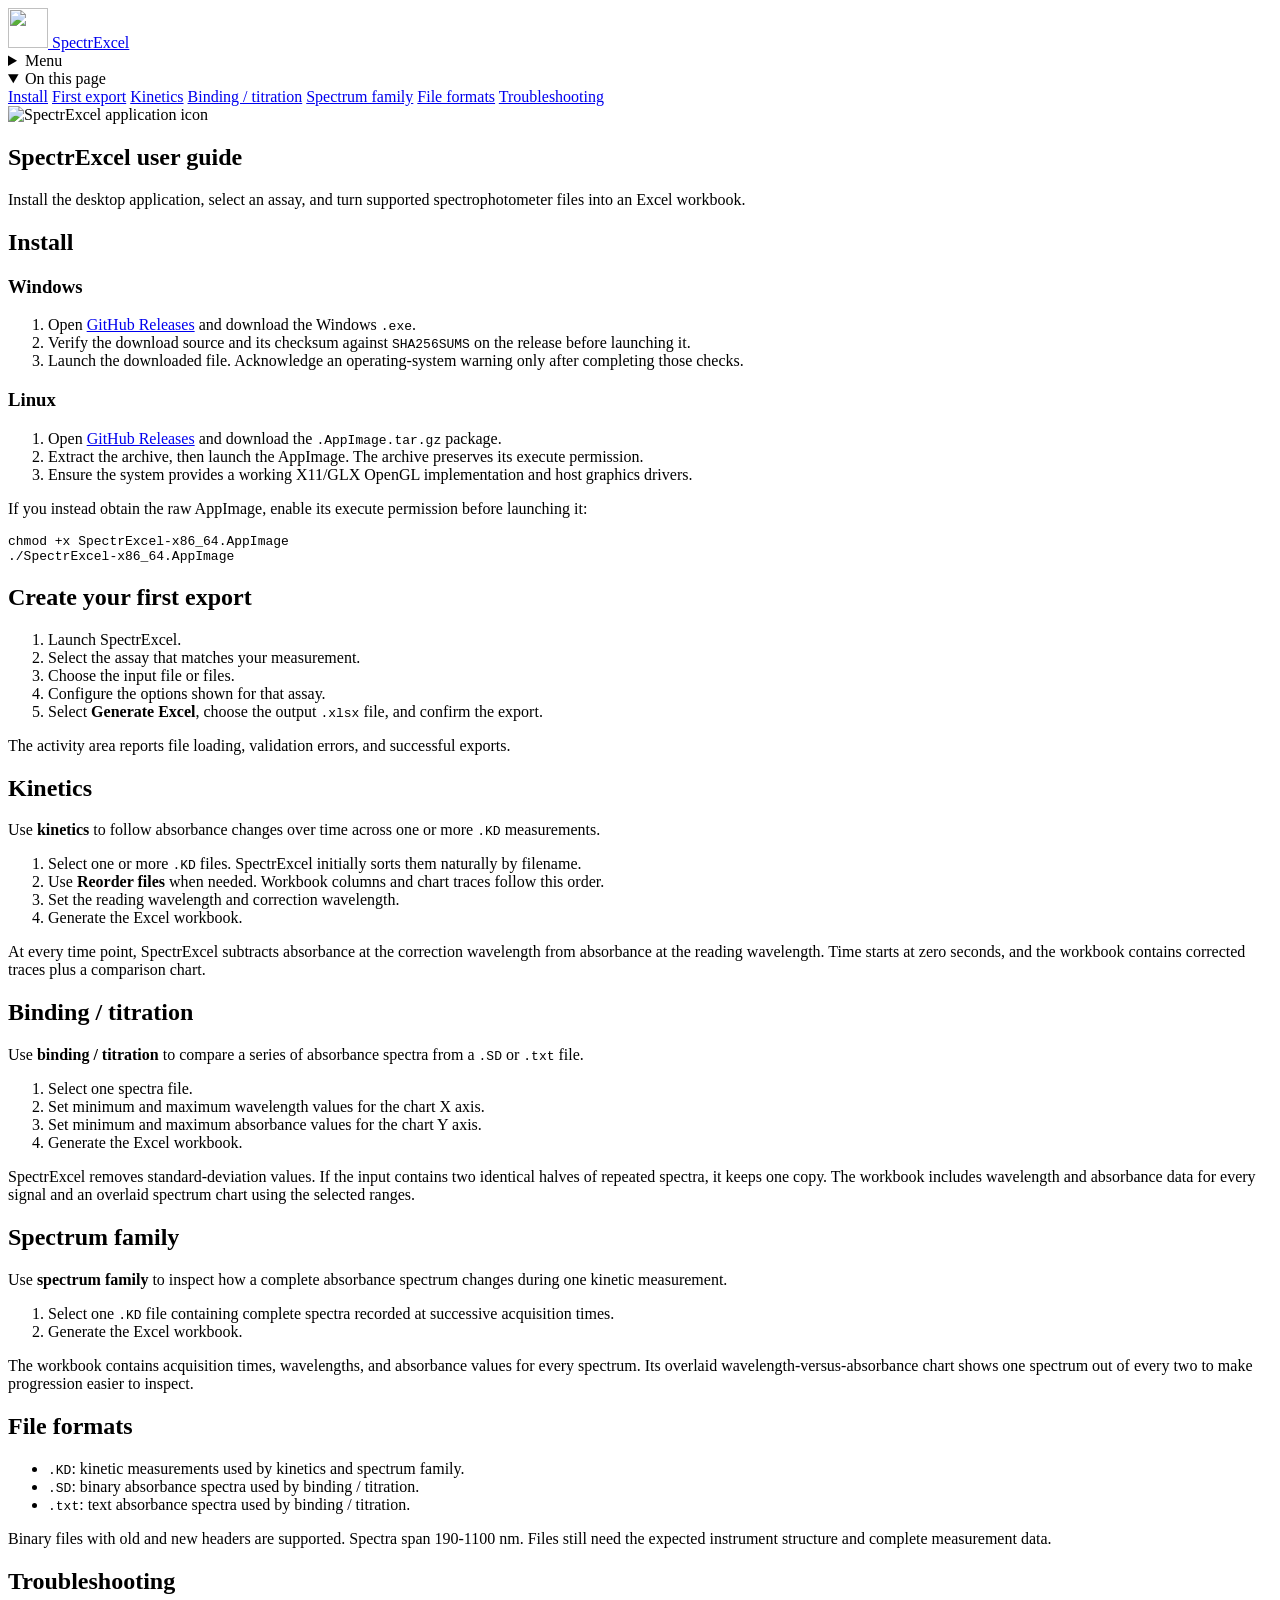
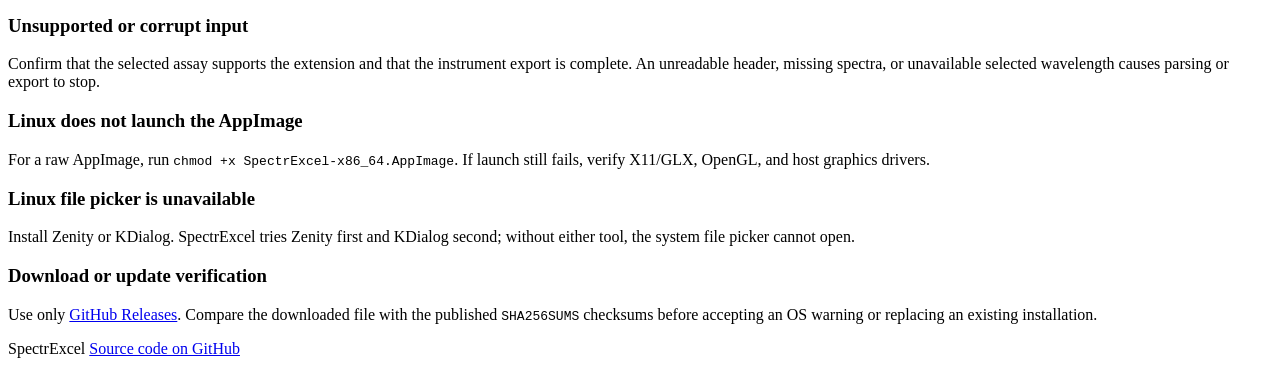
==== site/docs/index.html @ 4e781d3f "feat(site): add bilingual user guides" ====
<!doctype html>
<html lang="en">
<head>
  <meta charset="utf-8">
  <meta name="viewport" content="width=device-width, initial-scale=1">
  <title>SpectrExcel User Guide</title>
  <meta name="description" content="Install SpectrExcel and export spectrophotometer data to Excel with the kinetics, binding, and spectrum family workflows.">
  <link rel="canonical" href="https://spectrexcel.albertomosconi.it/docs/">
  <link rel="icon" href="/assets/icon.png" type="image/png">
  <link rel="stylesheet" href="/assets/styles.css">
  <meta property="og:type" content="website">
  <meta property="og:title" content="SpectrExcel User Guide">
  <meta property="og:description" content="Installation, export workflows, supported formats, and troubleshooting for SpectrExcel.">
  <meta property="og:url" content="https://spectrexcel.albertomosconi.it/docs/">
  <meta property="og:image" content="https://spectrexcel.albertomosconi.it/assets/icon.png">
</head>
<body>
  <header class="site-header">
    <a href="/" aria-label="SpectrExcel home">
      <img src="/assets/icon.png" alt="" width="40" height="40">
      <span>SpectrExcel</span>
    </a>
    <details class="nav-disclosure">
      <summary>Menu</summary>
      <nav aria-label="Main navigation">
        <a href="/">Home</a>
        <a href="/docs/" aria-current="page">Docs</a>
        <a href="/docs/" lang="en" hreflang="en" data-language="en" aria-current="page">EN</a>
        <a href="/it/docs/" lang="it" hreflang="it" data-language="it">IT</a>
      </nav>
    </details>
  </header>

  <main>
    <div class="docs-layout">
      <details class="docs-nav" open>
        <summary>On this page</summary>
        <nav aria-label="User guide sections">
          <a href="/docs/#install">Install</a>
          <a href="/docs/#first-export">First export</a>
          <a href="/docs/#kinetics">Kinetics</a>
          <a href="/docs/#binding">Binding / titration</a>
          <a href="/docs/#spectra-family">Spectrum family</a>
          <a href="/docs/#file-formats">File formats</a>
          <a href="/docs/#troubleshooting">Troubleshooting</a>
        </nav>
      </details>

      <article>
        <header>
          <img src="/assets/icon.png" alt="SpectrExcel application icon" width="96" height="96">
          <h1>SpectrExcel user guide</h1>
          <p>Install the desktop application, select an assay, and turn supported spectrophotometer files into an Excel workbook.</p>
        </header>

        <section id="install">
          <h2>Install</h2>
          <h3>Windows</h3>
          <ol>
            <li>Open <a href="https://github.com/albertomosconi/spectrexcel/releases/latest">GitHub Releases</a> and download the Windows <code>.exe</code>.</li>
            <li>Verify the download source and its checksum against <code>SHA256SUMS</code> on the release before launching it.</li>
            <li>Launch the downloaded file. Acknowledge an operating-system warning only after completing those checks.</li>
          </ol>
          <h3>Linux</h3>
          <ol>
            <li>Open <a href="https://github.com/albertomosconi/spectrexcel/releases/latest">GitHub Releases</a> and download the <code>.AppImage.tar.gz</code> package.</li>
            <li>Extract the archive, then launch the AppImage. The archive preserves its execute permission.</li>
            <li>Ensure the system provides a working X11/GLX OpenGL implementation and host graphics drivers.</li>
          </ol>
          <p>If you instead obtain the raw AppImage, enable its execute permission before launching it:</p>
          <pre><code>chmod +x SpectrExcel-x86_64.AppImage
./SpectrExcel-x86_64.AppImage</code></pre>
        </section>

        <section id="first-export">
          <h2>Create your first export</h2>
          <ol>
            <li>Launch SpectrExcel.</li>
            <li>Select the assay that matches your measurement.</li>
            <li>Choose the input file or files.</li>
            <li>Configure the options shown for that assay.</li>
            <li>Select <strong>Generate Excel</strong>, choose the output <code>.xlsx</code> file, and confirm the export.</li>
          </ol>
          <p>The activity area reports file loading, validation errors, and successful exports.</p>
        </section>

        <section id="kinetics">
          <h2>Kinetics</h2>
          <p>Use <strong>kinetics</strong> to follow absorbance changes over time across one or more <code>.KD</code> measurements.</p>
          <ol>
            <li>Select one or more <code>.KD</code> files. SpectrExcel initially sorts them naturally by filename.</li>
            <li>Use <strong>Reorder files</strong> when needed. Workbook columns and chart traces follow this order.</li>
            <li>Set the reading wavelength and correction wavelength.</li>
            <li>Generate the Excel workbook.</li>
          </ol>
          <p>At every time point, SpectrExcel subtracts absorbance at the correction wavelength from absorbance at the reading wavelength. Time starts at zero seconds, and the workbook contains corrected traces plus a comparison chart.</p>
        </section>

        <section id="binding">
          <h2>Binding / titration</h2>
          <p>Use <strong>binding / titration</strong> to compare a series of absorbance spectra from a <code>.SD</code> or <code>.txt</code> file.</p>
          <ol>
            <li>Select one spectra file.</li>
            <li>Set minimum and maximum wavelength values for the chart X axis.</li>
            <li>Set minimum and maximum absorbance values for the chart Y axis.</li>
            <li>Generate the Excel workbook.</li>
          </ol>
          <p>SpectrExcel removes standard-deviation values. If the input contains two identical halves of repeated spectra, it keeps one copy. The workbook includes wavelength and absorbance data for every signal and an overlaid spectrum chart using the selected ranges.</p>
        </section>

        <section id="spectra-family">
          <h2>Spectrum family</h2>
          <p>Use <strong>spectrum family</strong> to inspect how a complete absorbance spectrum changes during one kinetic measurement.</p>
          <ol>
            <li>Select one <code>.KD</code> file containing complete spectra recorded at successive acquisition times.</li>
            <li>Generate the Excel workbook.</li>
          </ol>
          <p>The workbook contains acquisition times, wavelengths, and absorbance values for every spectrum. Its overlaid wavelength-versus-absorbance chart shows one spectrum out of every two to make progression easier to inspect.</p>
        </section>

        <section id="file-formats">
          <h2>File formats</h2>
          <ul>
            <li><code>.KD</code>: kinetic measurements used by kinetics and spectrum family.</li>
            <li><code>.SD</code>: binary absorbance spectra used by binding / titration.</li>
            <li><code>.txt</code>: text absorbance spectra used by binding / titration.</li>
          </ul>
          <p>Binary files with old and new headers are supported. Spectra span 190-1100 nm. Files still need the expected instrument structure and complete measurement data.</p>
        </section>

        <section id="troubleshooting">
          <h2>Troubleshooting</h2>
          <h3>Unsupported or corrupt input</h3>
          <p>Confirm that the selected assay supports the extension and that the instrument export is complete. An unreadable header, missing spectra, or unavailable selected wavelength causes parsing or export to stop.</p>
          <h3>Linux does not launch the AppImage</h3>
          <p>For a raw AppImage, run <code>chmod +x SpectrExcel-x86_64.AppImage</code>. If launch still fails, verify X11/GLX, OpenGL, and host graphics drivers.</p>
          <h3>Linux file picker is unavailable</h3>
          <p>Install Zenity or KDialog. SpectrExcel tries Zenity first and KDialog second; without either tool, the system file picker cannot open.</p>
          <h3>Download or update verification</h3>
          <p>Use only <a href="https://github.com/albertomosconi/spectrexcel/releases/latest">GitHub Releases</a>. Compare the downloaded file with the published <code>SHA256SUMS</code> checksums before accepting an OS warning or replacing an existing installation.</p>
        </section>
      </article>
    </div>
  </main>

  <footer class="site-footer">
    <span>SpectrExcel</span>
    <a href="https://github.com/albertomosconi/spectrexcel">Source code on GitHub</a>
  </footer>
</body>
</html>
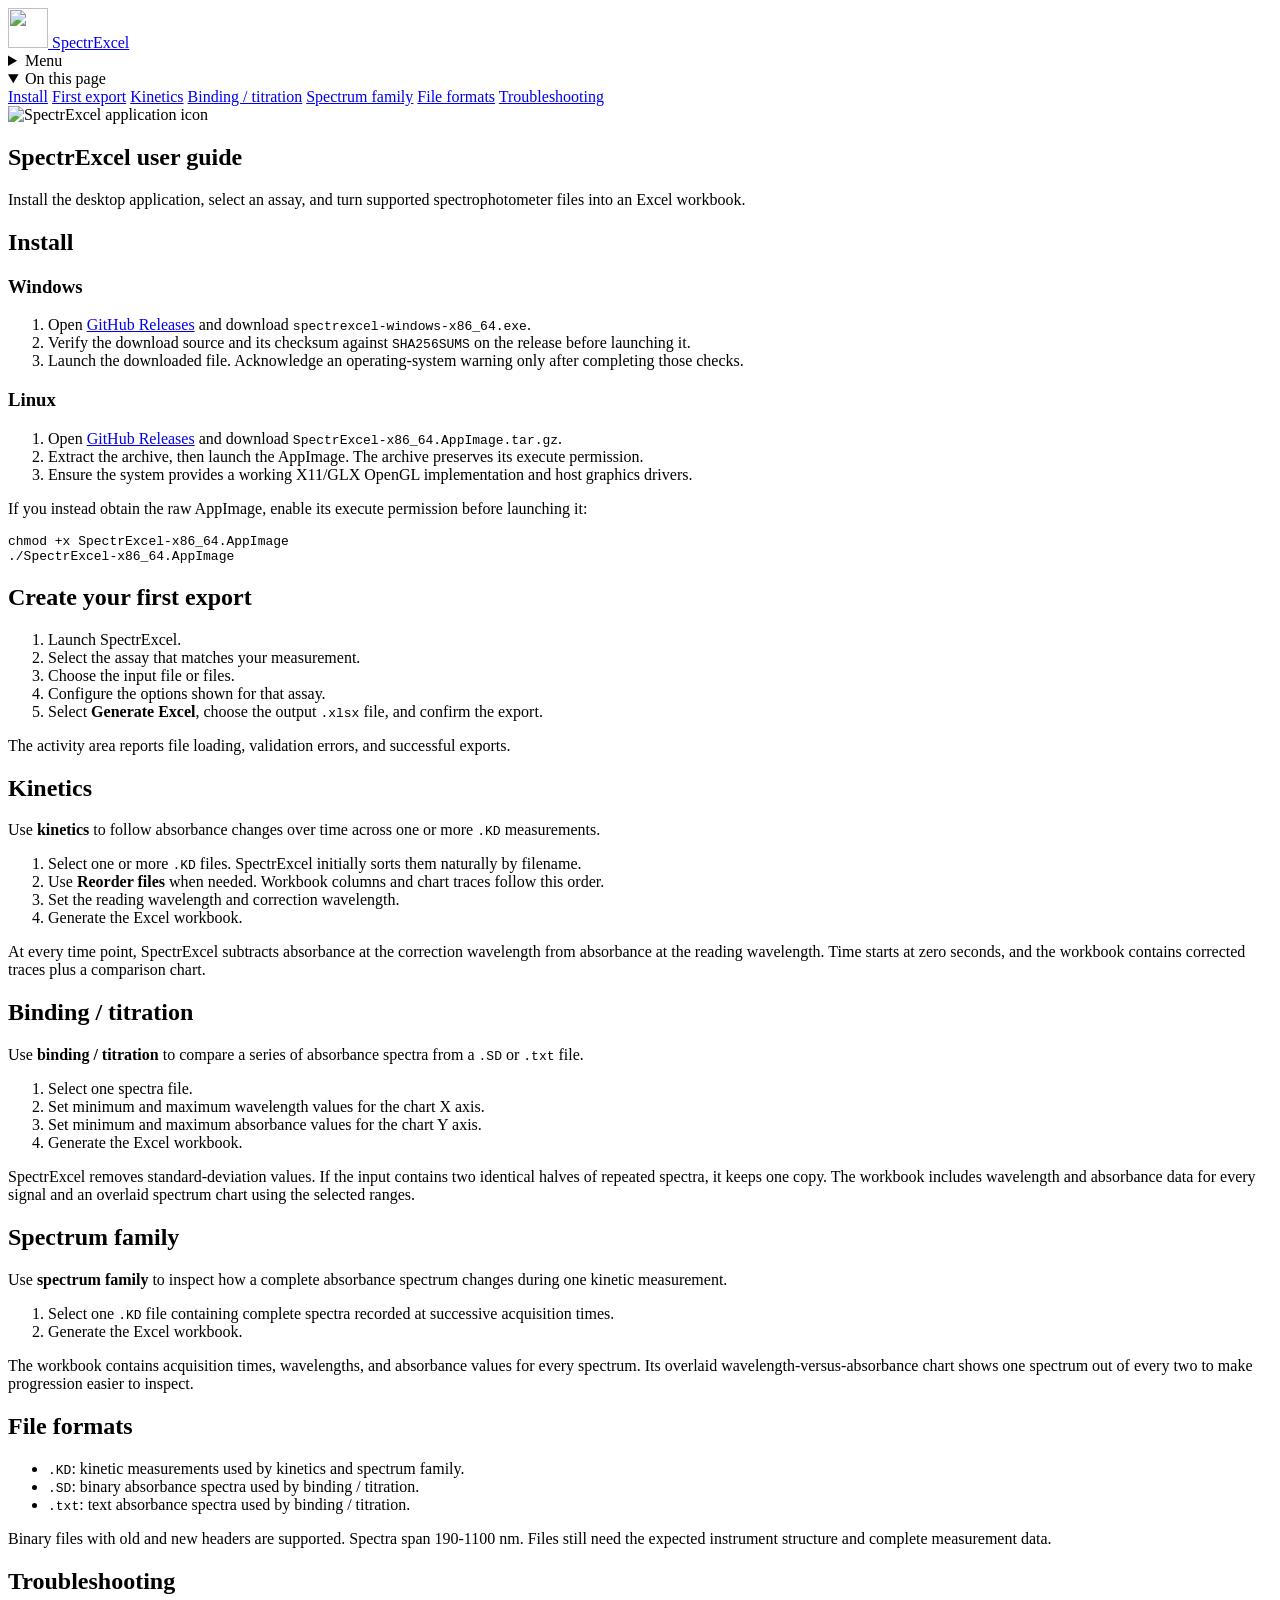
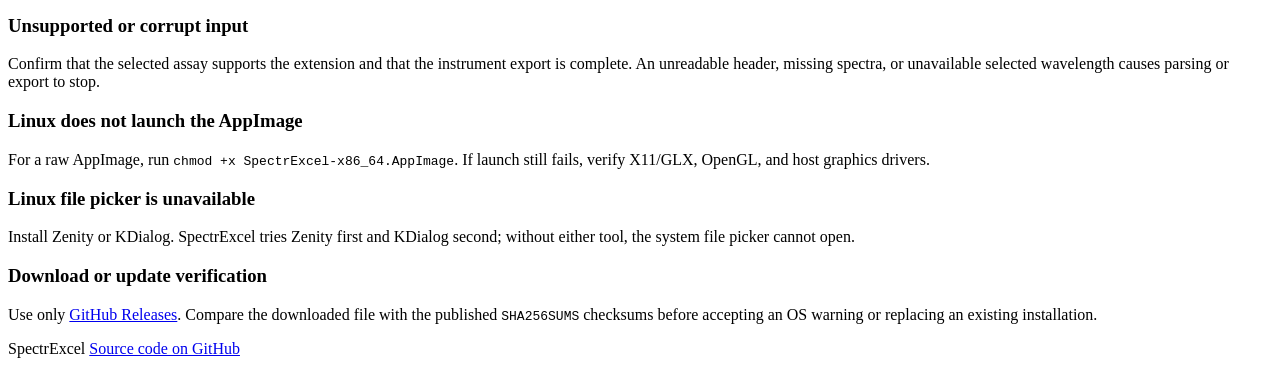
==== commit 275e39ab: "fix(site): name exact release assets" ====
--- a/site/docs/index.html
+++ b/site/docs/index.html
@@ -57,13 +57,13 @@
           <h2>Install</h2>
           <h3>Windows</h3>
           <ol>
-            <li>Open <a href="https://github.com/albertomosconi/spectrexcel/releases/latest">GitHub Releases</a> and download the Windows <code>.exe</code>.</li>
+            <li>Open <a href="https://github.com/albertomosconi/spectrexcel/releases/latest">GitHub Releases</a> and download <code>spectrexcel-windows-x86_64.exe</code>.</li>
             <li>Verify the download source and its checksum against <code>SHA256SUMS</code> on the release before launching it.</li>
             <li>Launch the downloaded file. Acknowledge an operating-system warning only after completing those checks.</li>
           </ol>
           <h3>Linux</h3>
           <ol>
-            <li>Open <a href="https://github.com/albertomosconi/spectrexcel/releases/latest">GitHub Releases</a> and download the <code>.AppImage.tar.gz</code> package.</li>
+            <li>Open <a href="https://github.com/albertomosconi/spectrexcel/releases/latest">GitHub Releases</a> and download <code>SpectrExcel-x86_64.AppImage.tar.gz</code>.</li>
             <li>Extract the archive, then launch the AppImage. The archive preserves its execute permission.</li>
             <li>Ensure the system provides a working X11/GLX OpenGL implementation and host graphics drivers.</li>
           </ol>
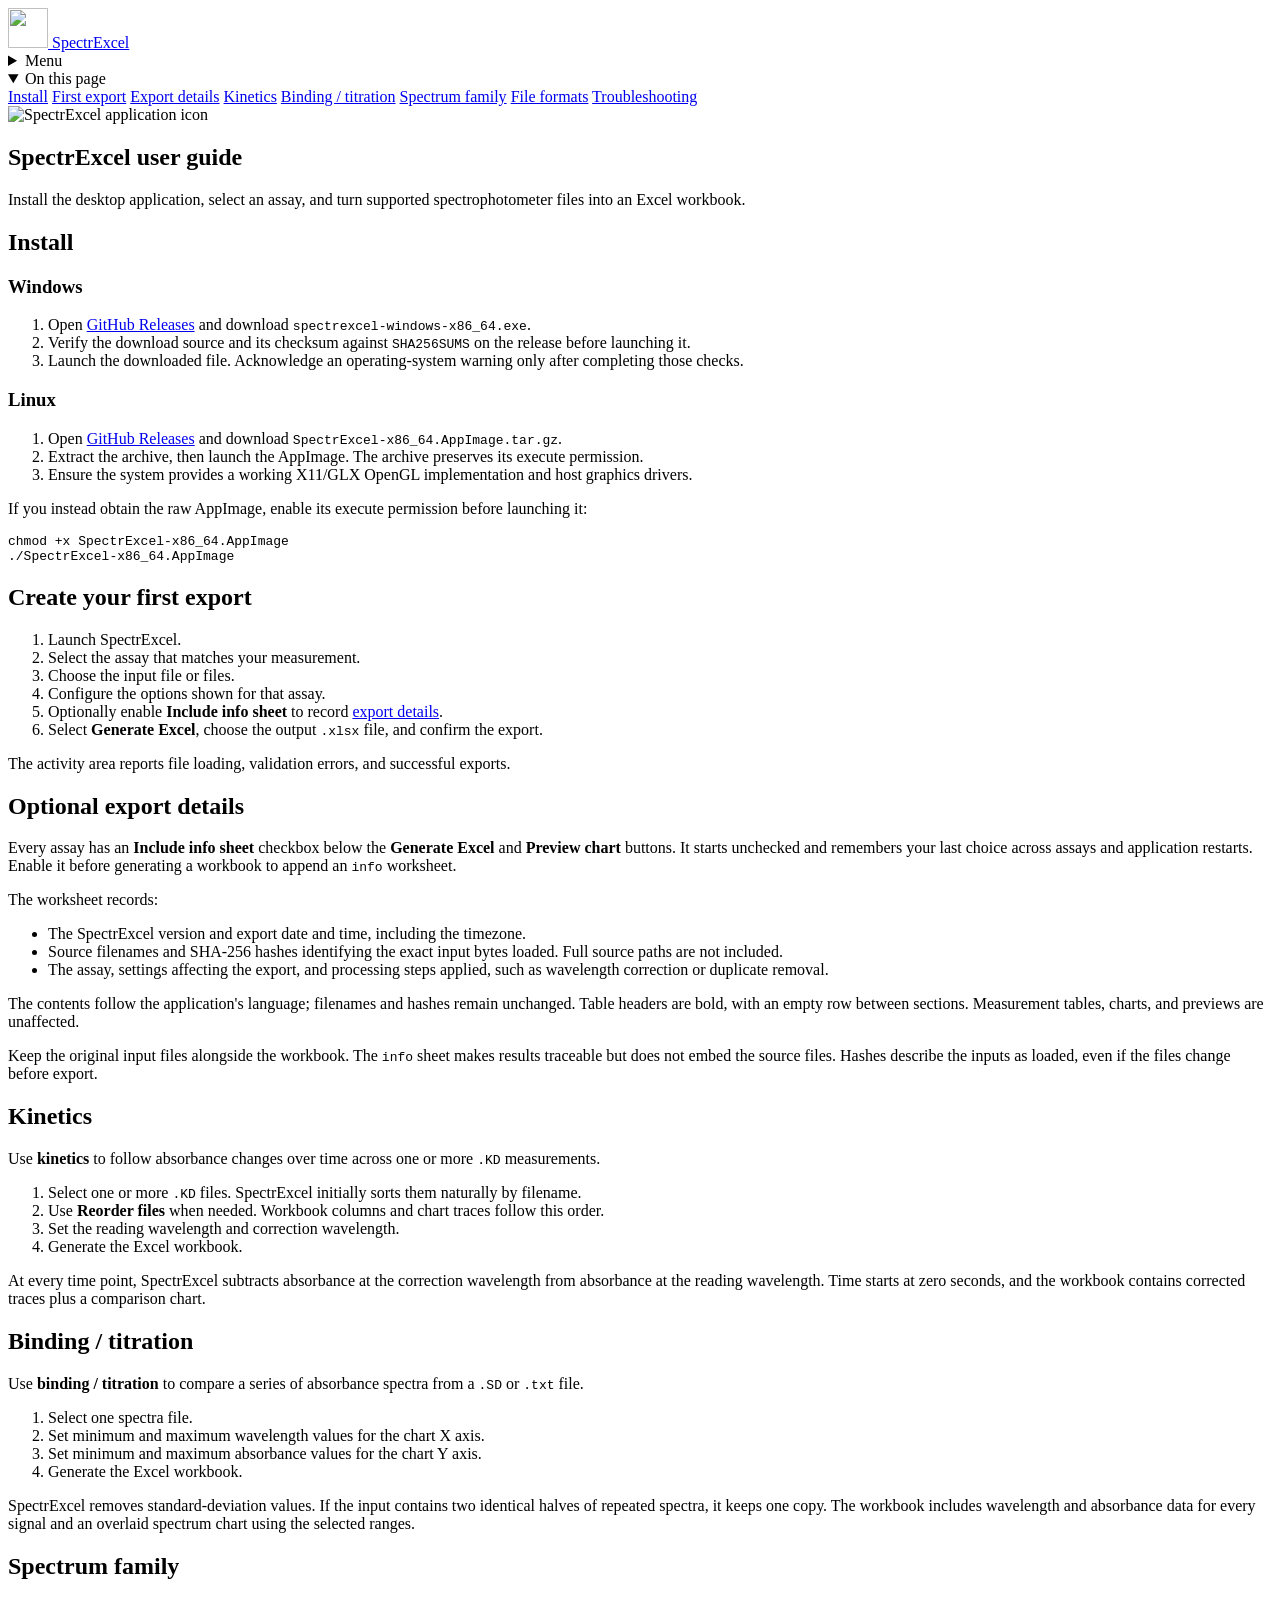
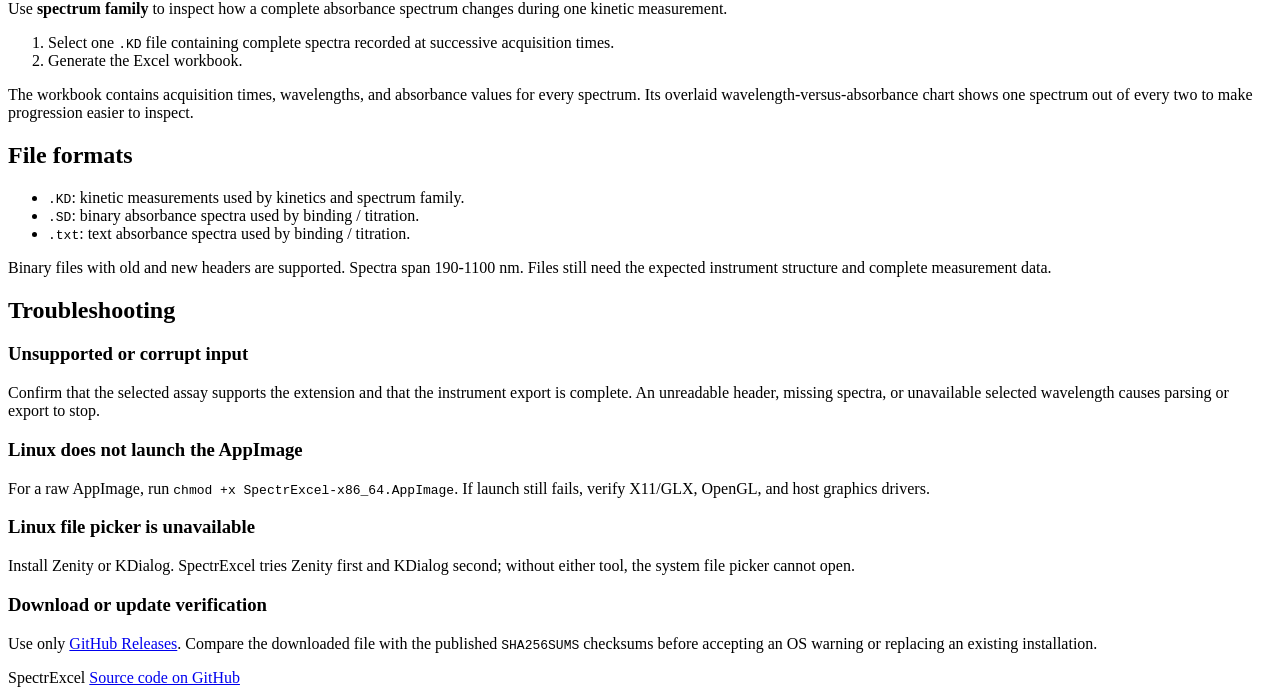
==== commit 9e515dfa: "feat(export): add optional info worksheet" ====
--- a/site/docs/index.html
+++ b/site/docs/index.html
@@ -13,6 +13,7 @@
   <meta property="og:description" content="Installation, export workflows, supported formats, and troubleshooting for SpectrExcel.">
   <meta property="og:url" content="https://spectrexcel.albertomosconi.it/docs/">
   <meta property="og:image" content="https://spectrexcel.albertomosconi.it/assets/icon.png">
+  <script src="/assets/site.js" defer></script>
 </head>
 <body>
   <header class="site-header">
@@ -25,6 +26,7 @@
       <nav aria-label="Main navigation">
         <a href="/">Home</a>
         <a href="/docs/" aria-current="page">Docs</a>
+        <a href="https://github.com/albertomosconi/spectrexcel" aria-label="View SpectrExcel on GitHub">GitHub</a>
         <a href="/docs/" lang="en" hreflang="en" data-language="en" aria-current="page">EN</a>
         <a href="/it/docs/" lang="it" hreflang="it" data-language="it">IT</a>
       </nav>
@@ -38,6 +40,7 @@
         <nav aria-label="User guide sections">
           <a href="/docs/#install">Install</a>
           <a href="/docs/#first-export">First export</a>
+          <a href="/docs/#export-details">Export details</a>
           <a href="/docs/#kinetics">Kinetics</a>
           <a href="/docs/#binding">Binding / titration</a>
           <a href="/docs/#spectra-family">Spectrum family</a>
@@ -79,9 +82,23 @@
             <li>Select the assay that matches your measurement.</li>
             <li>Choose the input file or files.</li>
             <li>Configure the options shown for that assay.</li>
+            <li>Optionally enable <strong>Include info sheet</strong> to record <a href="/docs/#export-details">export details</a>.</li>
             <li>Select <strong>Generate Excel</strong>, choose the output <code>.xlsx</code> file, and confirm the export.</li>
           </ol>
           <p>The activity area reports file loading, validation errors, and successful exports.</p>
+        </section>
+
+        <section id="export-details">
+          <h2>Optional export details</h2>
+          <p>Every assay has an <strong>Include info sheet</strong> checkbox below the <strong>Generate Excel</strong> and <strong>Preview chart</strong> buttons. It starts unchecked and remembers your last choice across assays and application restarts. Enable it before generating a workbook to append an <code>info</code> worksheet.</p>
+          <p>The worksheet records:</p>
+          <ul>
+            <li>The SpectrExcel version and export date and time, including the timezone.</li>
+            <li>Source filenames and SHA-256 hashes identifying the exact input bytes loaded. Full source paths are not included.</li>
+            <li>The assay, settings affecting the export, and processing steps applied, such as wavelength correction or duplicate removal.</li>
+          </ul>
+          <p>The contents follow the application's language; filenames and hashes remain unchanged. Table headers are bold, with an empty row between sections. Measurement tables, charts, and previews are unaffected.</p>
+          <p>Keep the original input files alongside the workbook. The <code>info</code> sheet makes results traceable but does not embed the source files. Hashes describe the inputs as loaded, even if the files change before export.</p>
         </section>
 
         <section id="kinetics">
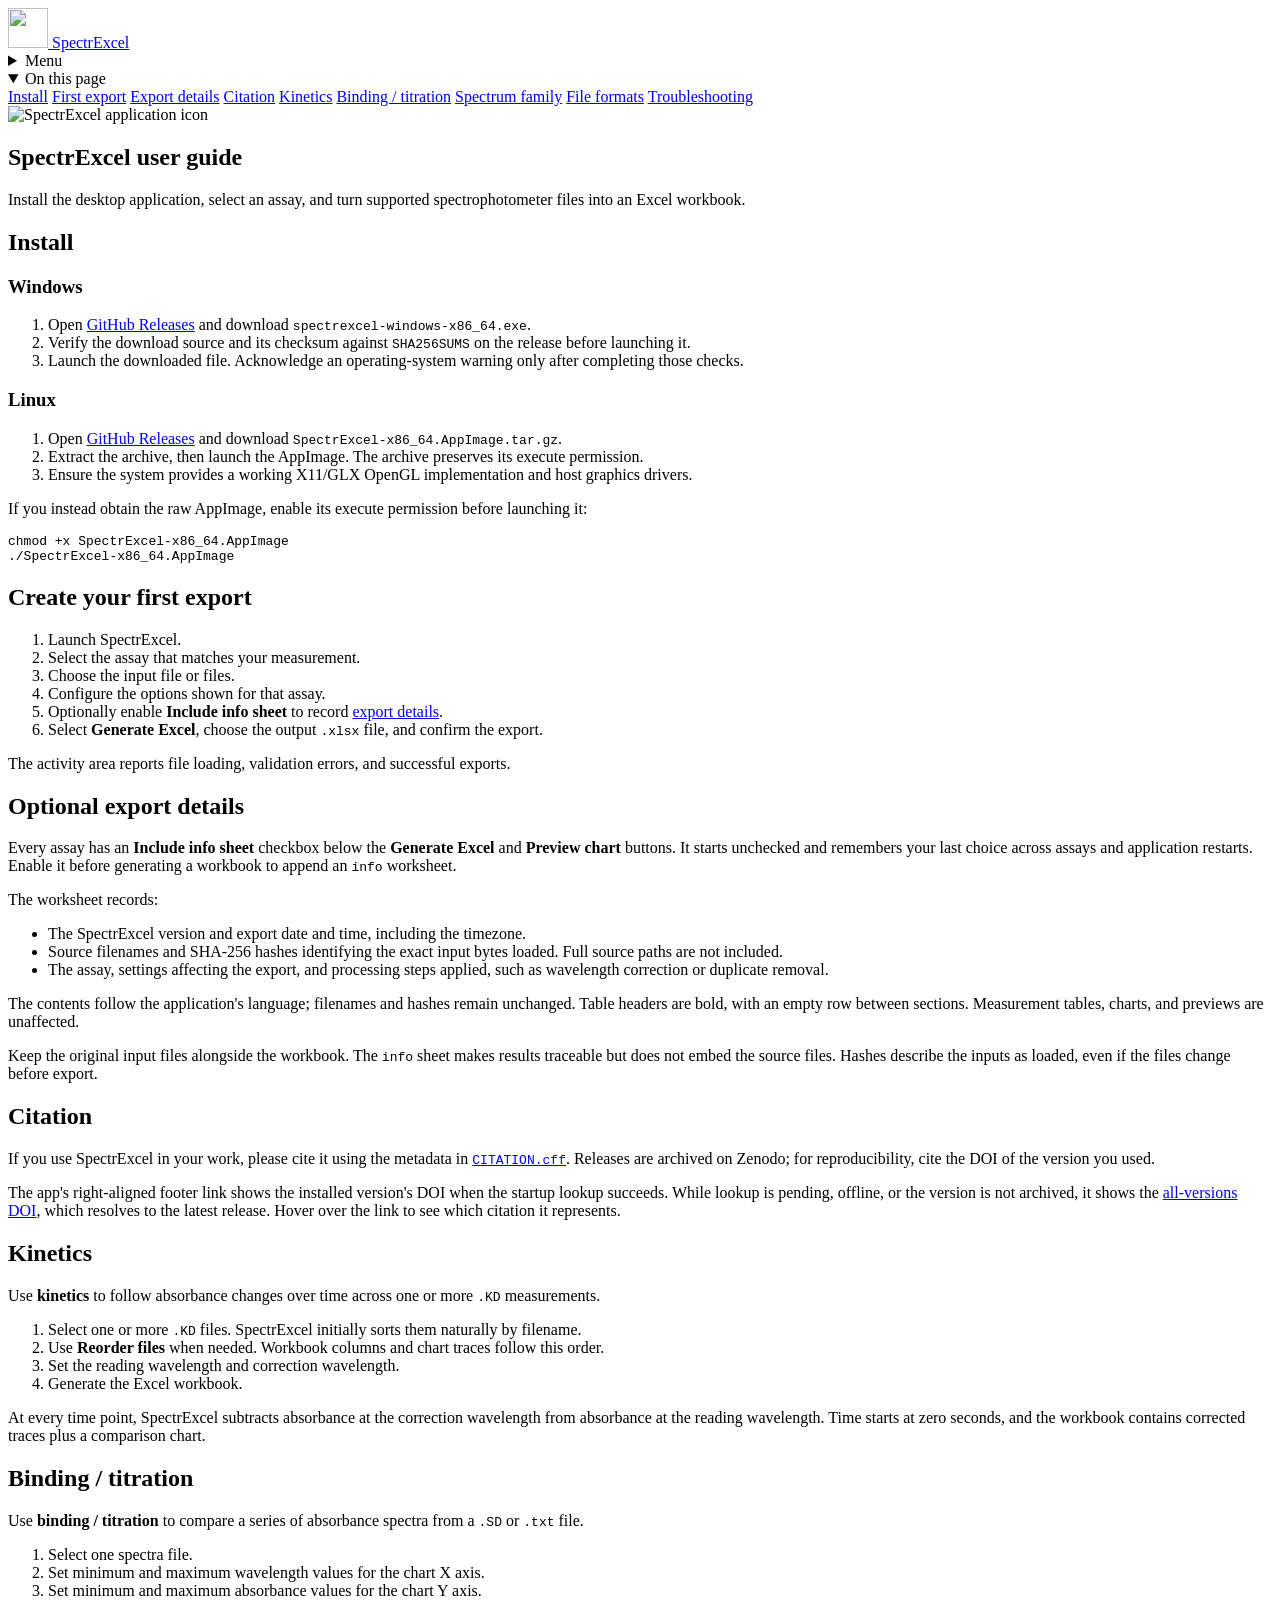
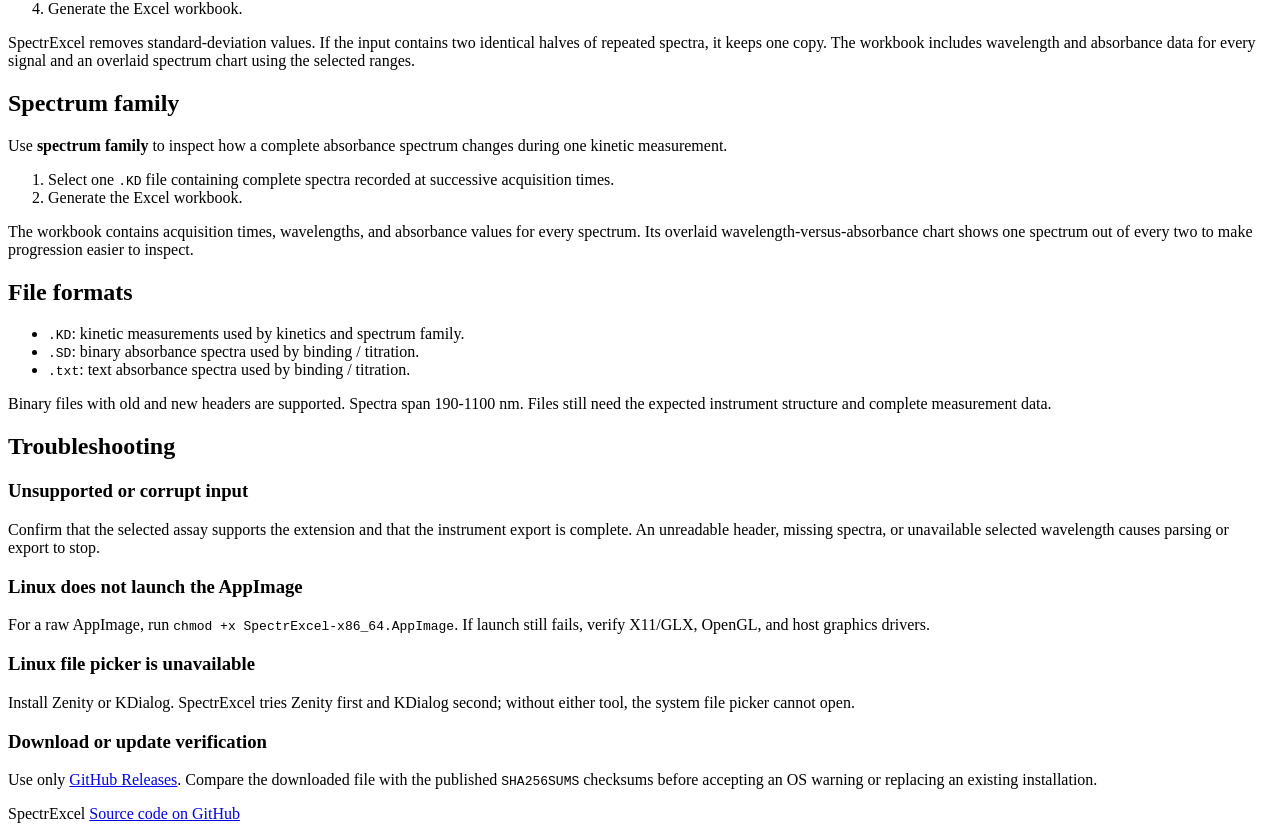
==== commit 901dab30: "feat: add version-specific citation link" ====
--- a/site/docs/index.html
+++ b/site/docs/index.html
@@ -41,6 +41,7 @@
           <a href="/docs/#install">Install</a>
           <a href="/docs/#first-export">First export</a>
           <a href="/docs/#export-details">Export details</a>
+          <a href="/docs/#citation">Citation</a>
           <a href="/docs/#kinetics">Kinetics</a>
           <a href="/docs/#binding">Binding / titration</a>
           <a href="/docs/#spectra-family">Spectrum family</a>
@@ -99,6 +100,12 @@
           </ul>
           <p>The contents follow the application's language; filenames and hashes remain unchanged. Table headers are bold, with an empty row between sections. Measurement tables, charts, and previews are unaffected.</p>
           <p>Keep the original input files alongside the workbook. The <code>info</code> sheet makes results traceable but does not embed the source files. Hashes describe the inputs as loaded, even if the files change before export.</p>
+        </section>
+
+        <section id="citation">
+          <h2>Citation</h2>
+          <p>If you use SpectrExcel in your work, please cite it using the metadata in <a href="https://github.com/albertomosconi/spectrexcel/blob/main/CITATION.cff"><code>CITATION.cff</code></a>. Releases are archived on Zenodo; for reproducibility, cite the DOI of the version you used.</p>
+          <p>The app's right-aligned footer link shows the installed version's DOI when the startup lookup succeeds. While lookup is pending, offline, or the version is not archived, it shows the <a href="https://doi.org/10.5281/zenodo.23161786">all-versions DOI</a>, which resolves to the latest release. Hover over the link to see which citation it represents.</p>
         </section>
 
         <section id="kinetics">
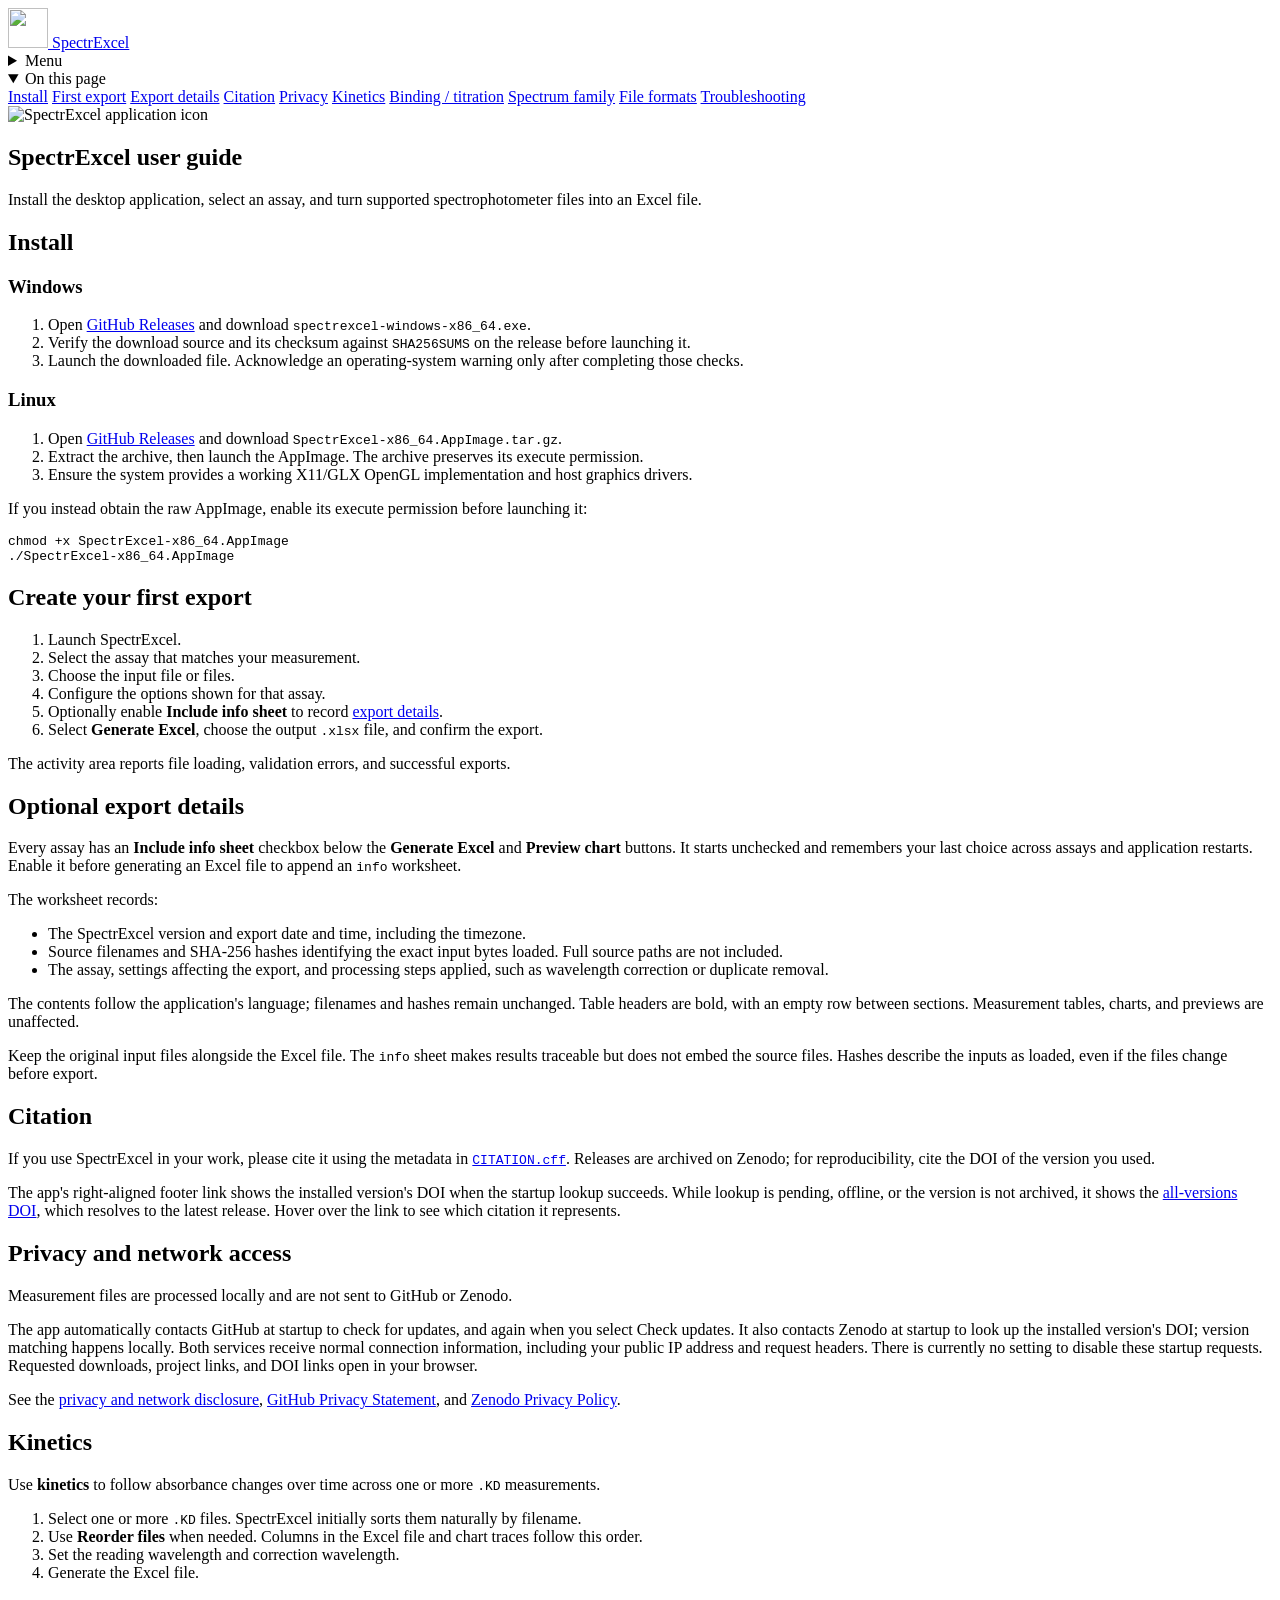
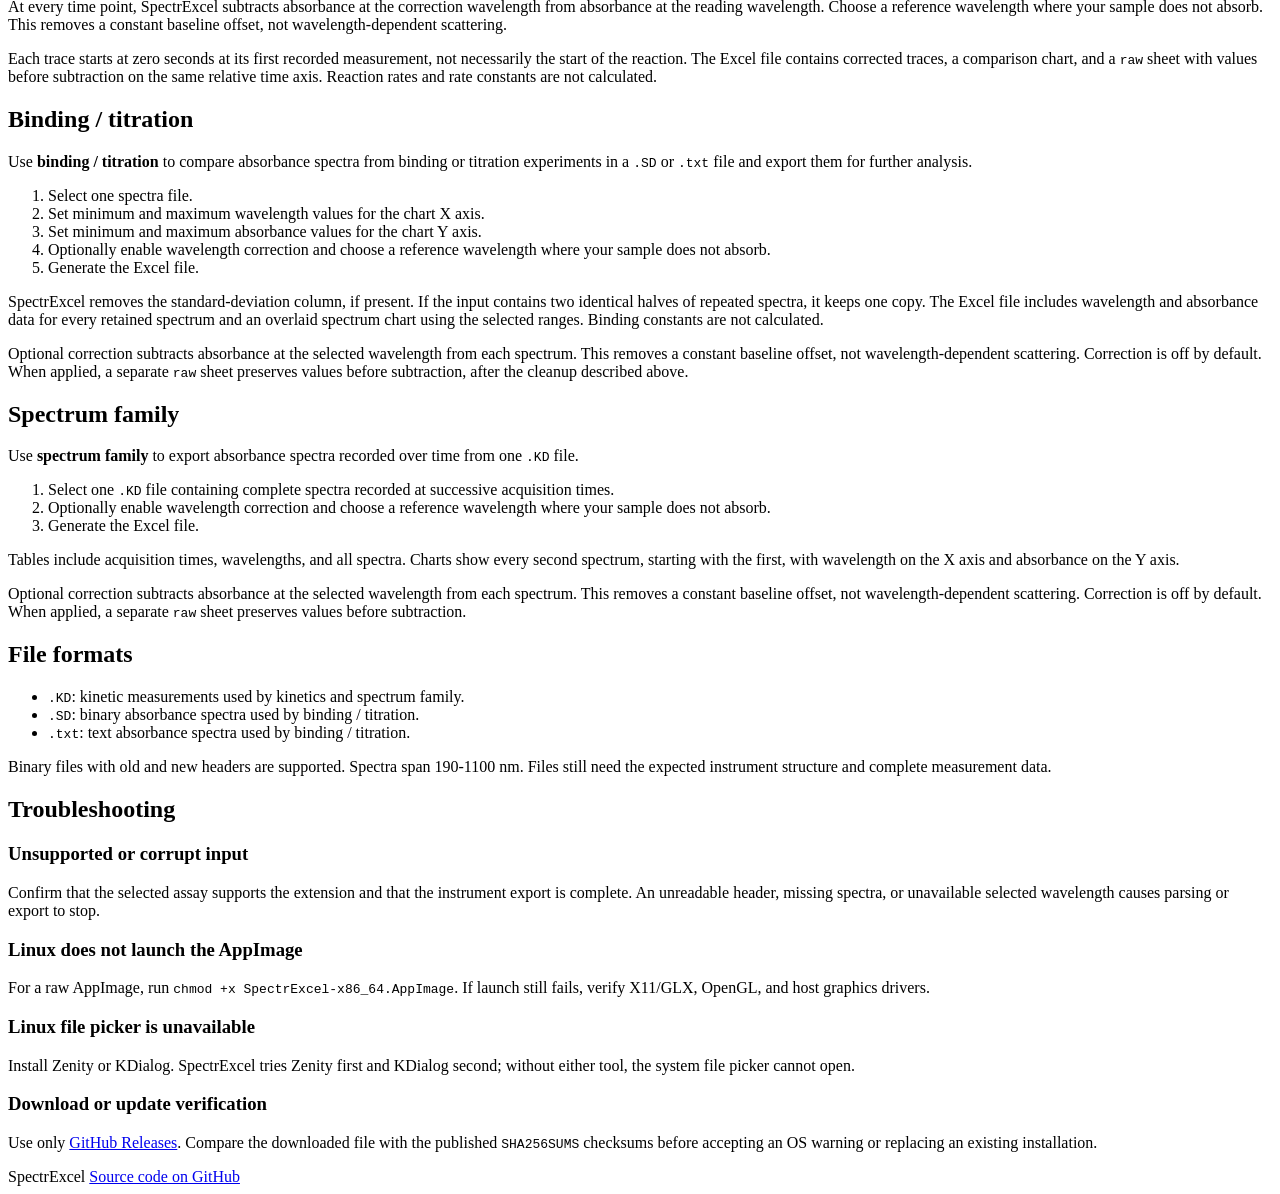
==== commit 5c3d64c4: "fix: clarify assay text and improve site layout" ====
--- a/site/docs/index.html
+++ b/site/docs/index.html
@@ -42,6 +42,7 @@
           <a href="/docs/#first-export">First export</a>
           <a href="/docs/#export-details">Export details</a>
           <a href="/docs/#citation">Citation</a>
+          <a href="/docs/#privacy">Privacy</a>
           <a href="/docs/#kinetics">Kinetics</a>
           <a href="/docs/#binding">Binding / titration</a>
           <a href="/docs/#spectra-family">Spectrum family</a>
@@ -54,7 +55,7 @@
         <header>
           <img src="/assets/icon.png" alt="SpectrExcel application icon" width="96" height="96">
           <h1>SpectrExcel user guide</h1>
-          <p>Install the desktop application, select an assay, and turn supported spectrophotometer files into an Excel workbook.</p>
+          <p>Install the desktop application, select an assay, and turn supported spectrophotometer files into an Excel file.</p>
         </header>
 
         <section id="install">
@@ -91,7 +92,7 @@
 
         <section id="export-details">
           <h2>Optional export details</h2>
-          <p>Every assay has an <strong>Include info sheet</strong> checkbox below the <strong>Generate Excel</strong> and <strong>Preview chart</strong> buttons. It starts unchecked and remembers your last choice across assays and application restarts. Enable it before generating a workbook to append an <code>info</code> worksheet.</p>
+          <p>Every assay has an <strong>Include info sheet</strong> checkbox below the <strong>Generate Excel</strong> and <strong>Preview chart</strong> buttons. It starts unchecked and remembers your last choice across assays and application restarts. Enable it before generating an Excel file to append an <code>info</code> worksheet.</p>
           <p>The worksheet records:</p>
           <ul>
             <li>The SpectrExcel version and export date and time, including the timezone.</li>
@@ -99,7 +100,7 @@
             <li>The assay, settings affecting the export, and processing steps applied, such as wavelength correction or duplicate removal.</li>
           </ul>
           <p>The contents follow the application's language; filenames and hashes remain unchanged. Table headers are bold, with an empty row between sections. Measurement tables, charts, and previews are unaffected.</p>
-          <p>Keep the original input files alongside the workbook. The <code>info</code> sheet makes results traceable but does not embed the source files. Hashes describe the inputs as loaded, even if the files change before export.</p>
+          <p>Keep the original input files alongside the Excel file. The <code>info</code> sheet makes results traceable but does not embed the source files. Hashes describe the inputs as loaded, even if the files change before export.</p>
         </section>
 
         <section id="citation">
@@ -108,38 +109,50 @@
           <p>The app's right-aligned footer link shows the installed version's DOI when the startup lookup succeeds. While lookup is pending, offline, or the version is not archived, it shows the <a href="https://doi.org/10.5281/zenodo.23161786">all-versions DOI</a>, which resolves to the latest release. Hover over the link to see which citation it represents.</p>
         </section>
 
+        <section id="privacy">
+          <h2>Privacy and network access</h2>
+          <p>Measurement files are processed locally and are not sent to GitHub or Zenodo.</p>
+          <p>The app automatically contacts GitHub at startup to check for updates, and again when you select Check updates. It also contacts Zenodo at startup to look up the installed version's DOI; version matching happens locally. Both services receive normal connection information, including your public IP address and request headers. There is currently no setting to disable these startup requests. Requested downloads, project links, and DOI links open in your browser.</p>
+          <p>See the <a href="https://github.com/albertomosconi/spectrexcel/blob/main/CODE_SIGNING.md#privacy-and-network-access">privacy and network disclosure</a>, <a href="https://docs.github.com/en/site-policy/privacy-policies/github-privacy-statement">GitHub Privacy Statement</a>, and <a href="https://about.zenodo.org/privacy-policy/">Zenodo Privacy Policy</a>.</p>
+        </section>
+
         <section id="kinetics">
           <h2>Kinetics</h2>
           <p>Use <strong>kinetics</strong> to follow absorbance changes over time across one or more <code>.KD</code> measurements.</p>
           <ol>
             <li>Select one or more <code>.KD</code> files. SpectrExcel initially sorts them naturally by filename.</li>
-            <li>Use <strong>Reorder files</strong> when needed. Workbook columns and chart traces follow this order.</li>
+            <li>Use <strong>Reorder files</strong> when needed. Columns in the Excel file and chart traces follow this order.</li>
             <li>Set the reading wavelength and correction wavelength.</li>
-            <li>Generate the Excel workbook.</li>
+            <li>Generate the Excel file.</li>
           </ol>
-          <p>At every time point, SpectrExcel subtracts absorbance at the correction wavelength from absorbance at the reading wavelength. Time starts at zero seconds, and the workbook contains corrected traces plus a comparison chart.</p>
+          <p>At every time point, SpectrExcel subtracts absorbance at the correction wavelength from absorbance at the reading wavelength. Choose a reference wavelength where your sample does not absorb. This removes a constant baseline offset, not wavelength-dependent scattering.</p>
+          <p>Each trace starts at zero seconds at its first recorded measurement, not necessarily the start of the reaction. The Excel file contains corrected traces, a comparison chart, and a <code>raw</code> sheet with values before subtraction on the same relative time axis. Reaction rates and rate constants are not calculated.</p>
         </section>
 
         <section id="binding">
           <h2>Binding / titration</h2>
-          <p>Use <strong>binding / titration</strong> to compare a series of absorbance spectra from a <code>.SD</code> or <code>.txt</code> file.</p>
+          <p>Use <strong>binding / titration</strong> to compare absorbance spectra from binding or titration experiments in a <code>.SD</code> or <code>.txt</code> file and export them for further analysis.</p>
           <ol>
             <li>Select one spectra file.</li>
             <li>Set minimum and maximum wavelength values for the chart X axis.</li>
             <li>Set minimum and maximum absorbance values for the chart Y axis.</li>
-            <li>Generate the Excel workbook.</li>
+            <li>Optionally enable wavelength correction and choose a reference wavelength where your sample does not absorb.</li>
+            <li>Generate the Excel file.</li>
           </ol>
-          <p>SpectrExcel removes standard-deviation values. If the input contains two identical halves of repeated spectra, it keeps one copy. The workbook includes wavelength and absorbance data for every signal and an overlaid spectrum chart using the selected ranges.</p>
+          <p>SpectrExcel removes the standard-deviation column, if present. If the input contains two identical halves of repeated spectra, it keeps one copy. The Excel file includes wavelength and absorbance data for every retained spectrum and an overlaid spectrum chart using the selected ranges. Binding constants are not calculated.</p>
+          <p>Optional correction subtracts absorbance at the selected wavelength from each spectrum. This removes a constant baseline offset, not wavelength-dependent scattering. Correction is off by default. When applied, a separate <code>raw</code> sheet preserves values before subtraction, after the cleanup described above.</p>
         </section>
 
         <section id="spectra-family">
           <h2>Spectrum family</h2>
-          <p>Use <strong>spectrum family</strong> to inspect how a complete absorbance spectrum changes during one kinetic measurement.</p>
+          <p>Use <strong>spectrum family</strong> to export absorbance spectra recorded over time from one <code>.KD</code> file.</p>
           <ol>
             <li>Select one <code>.KD</code> file containing complete spectra recorded at successive acquisition times.</li>
-            <li>Generate the Excel workbook.</li>
+            <li>Optionally enable wavelength correction and choose a reference wavelength where your sample does not absorb.</li>
+            <li>Generate the Excel file.</li>
           </ol>
-          <p>The workbook contains acquisition times, wavelengths, and absorbance values for every spectrum. Its overlaid wavelength-versus-absorbance chart shows one spectrum out of every two to make progression easier to inspect.</p>
+          <p>Tables include acquisition times, wavelengths, and all spectra. Charts show every second spectrum, starting with the first, with wavelength on the X axis and absorbance on the Y axis.</p>
+          <p>Optional correction subtracts absorbance at the selected wavelength from each spectrum. This removes a constant baseline offset, not wavelength-dependent scattering. Correction is off by default. When applied, a separate <code>raw</code> sheet preserves values before subtraction.</p>
         </section>
 
         <section id="file-formats">
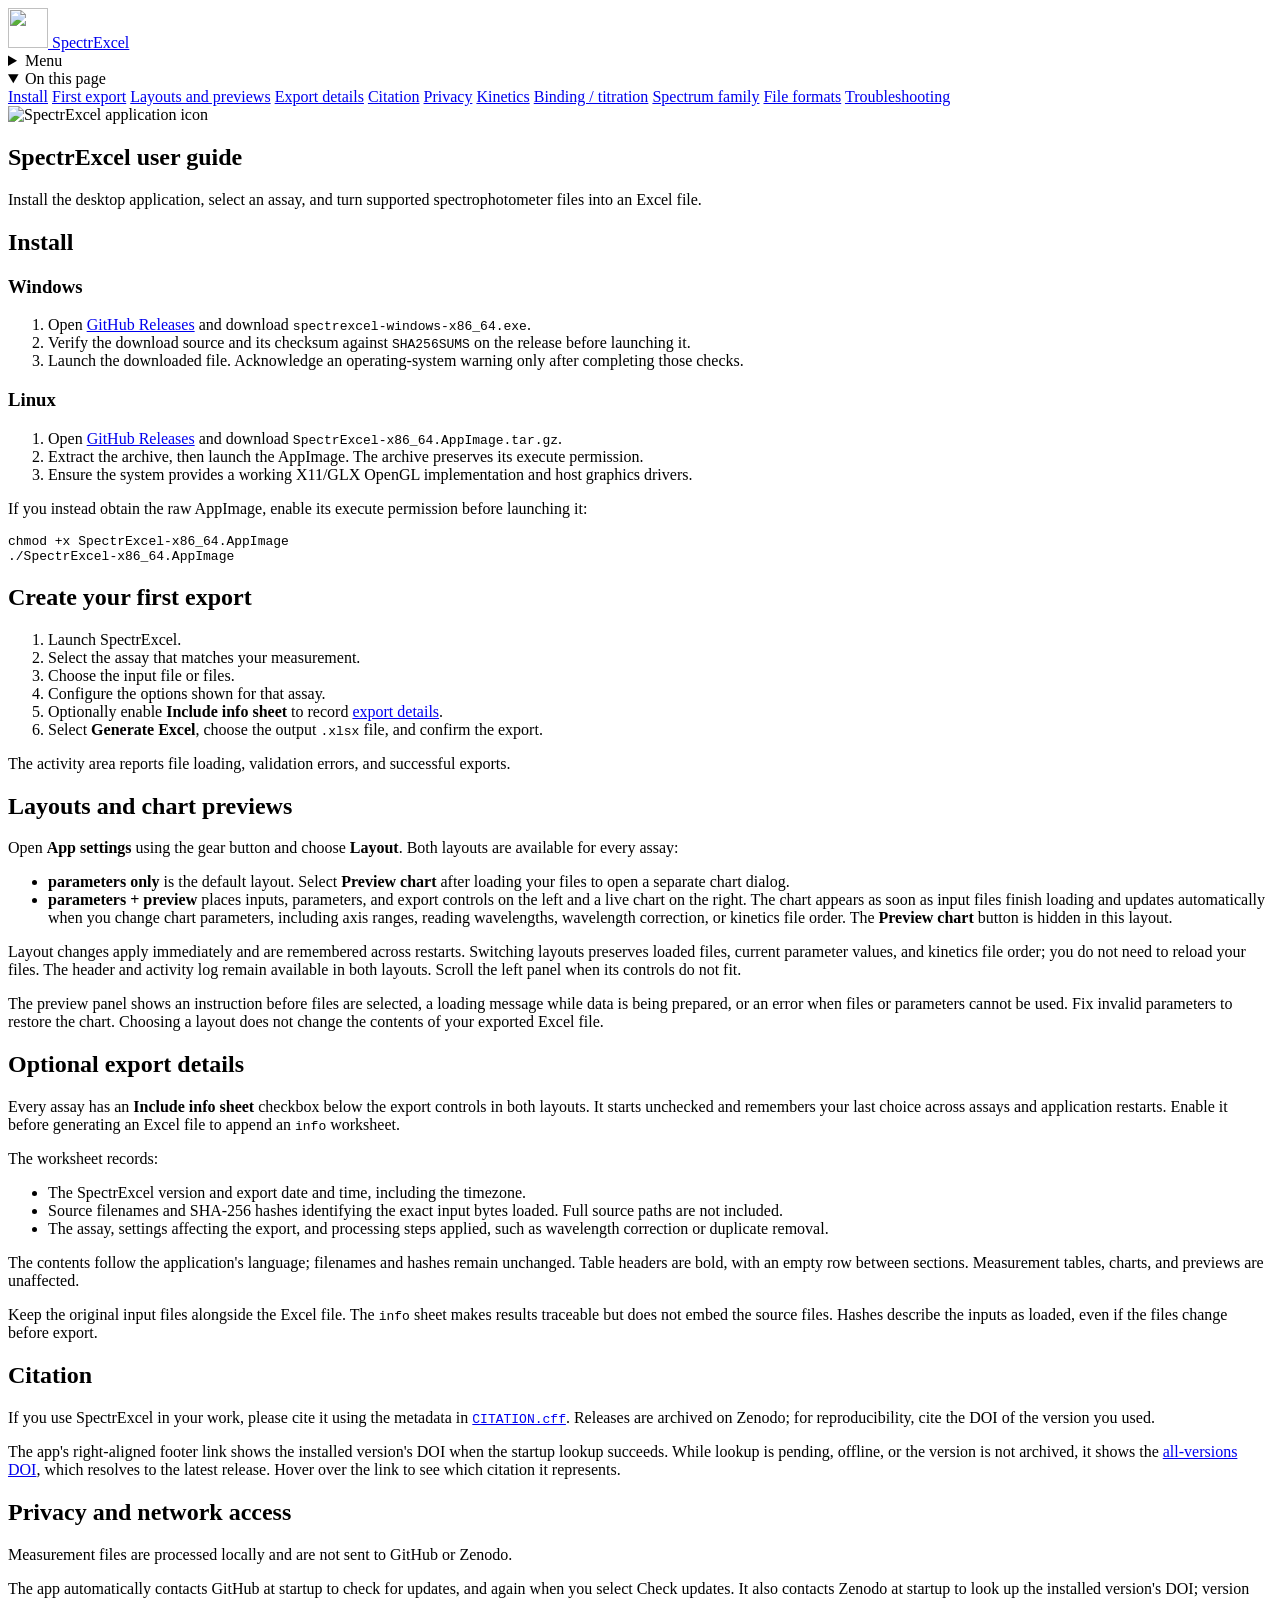
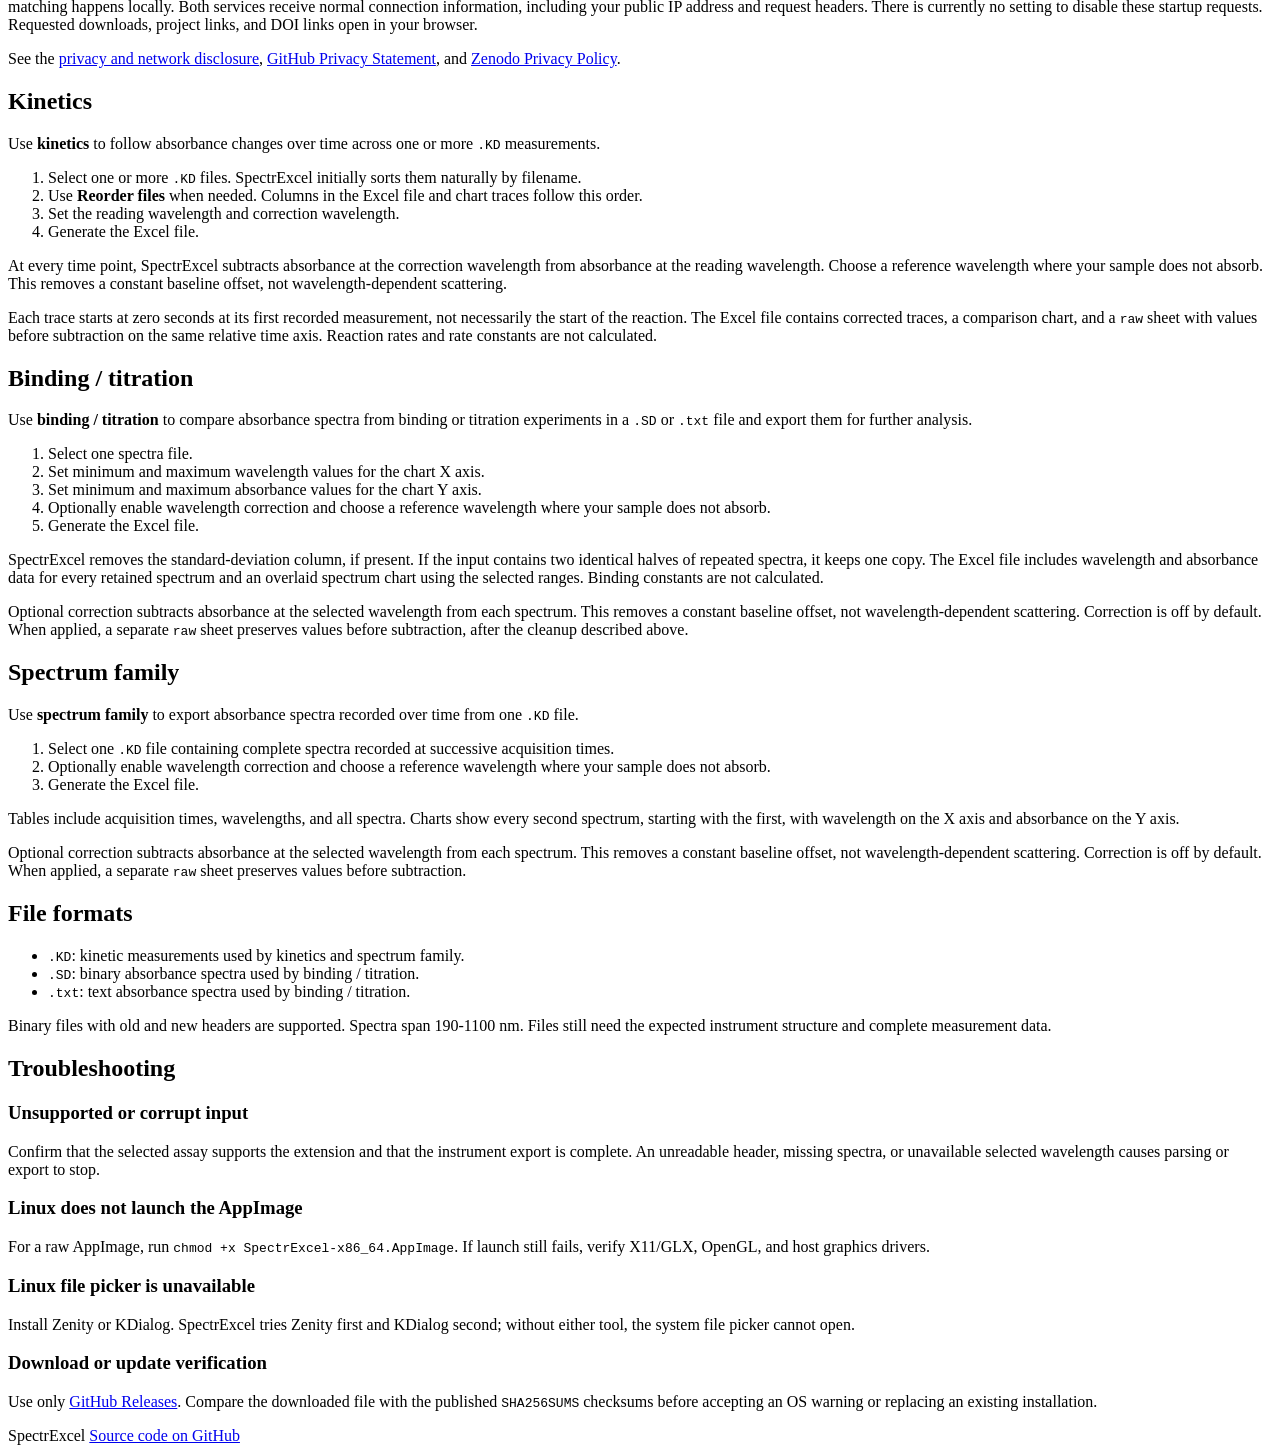
==== commit 1a4a4f79: "docs(site): explain layouts and live previews" ====
--- a/site/docs/index.html
+++ b/site/docs/index.html
@@ -40,6 +40,7 @@
         <nav aria-label="User guide sections">
           <a href="/docs/#install">Install</a>
           <a href="/docs/#first-export">First export</a>
+          <a href="/docs/#layouts">Layouts and previews</a>
           <a href="/docs/#export-details">Export details</a>
           <a href="/docs/#citation">Citation</a>
           <a href="/docs/#privacy">Privacy</a>
@@ -90,9 +91,20 @@
           <p>The activity area reports file loading, validation errors, and successful exports.</p>
         </section>
 
+        <section id="layouts">
+          <h2>Layouts and chart previews</h2>
+          <p>Open <strong>App settings</strong> using the gear button and choose <strong>Layout</strong>. Both layouts are available for every assay:</p>
+          <ul>
+            <li><strong>parameters only</strong> is the default layout. Select <strong>Preview chart</strong> after loading your files to open a separate chart dialog.</li>
+            <li><strong>parameters + preview</strong> places inputs, parameters, and export controls on the left and a live chart on the right. The chart appears as soon as input files finish loading and updates automatically when you change chart parameters, including axis ranges, reading wavelengths, wavelength correction, or kinetics file order. The <strong>Preview chart</strong> button is hidden in this layout.</li>
+          </ul>
+          <p>Layout changes apply immediately and are remembered across restarts. Switching layouts preserves loaded files, current parameter values, and kinetics file order; you do not need to reload your files. The header and activity log remain available in both layouts. Scroll the left panel when its controls do not fit.</p>
+          <p>The preview panel shows an instruction before files are selected, a loading message while data is being prepared, or an error when files or parameters cannot be used. Fix invalid parameters to restore the chart. Choosing a layout does not change the contents of your exported Excel file.</p>
+        </section>
+
         <section id="export-details">
           <h2>Optional export details</h2>
-          <p>Every assay has an <strong>Include info sheet</strong> checkbox below the <strong>Generate Excel</strong> and <strong>Preview chart</strong> buttons. It starts unchecked and remembers your last choice across assays and application restarts. Enable it before generating an Excel file to append an <code>info</code> worksheet.</p>
+          <p>Every assay has an <strong>Include info sheet</strong> checkbox below the export controls in both layouts. It starts unchecked and remembers your last choice across assays and application restarts. Enable it before generating an Excel file to append an <code>info</code> worksheet.</p>
           <p>The worksheet records:</p>
           <ul>
             <li>The SpectrExcel version and export date and time, including the timezone.</li>
